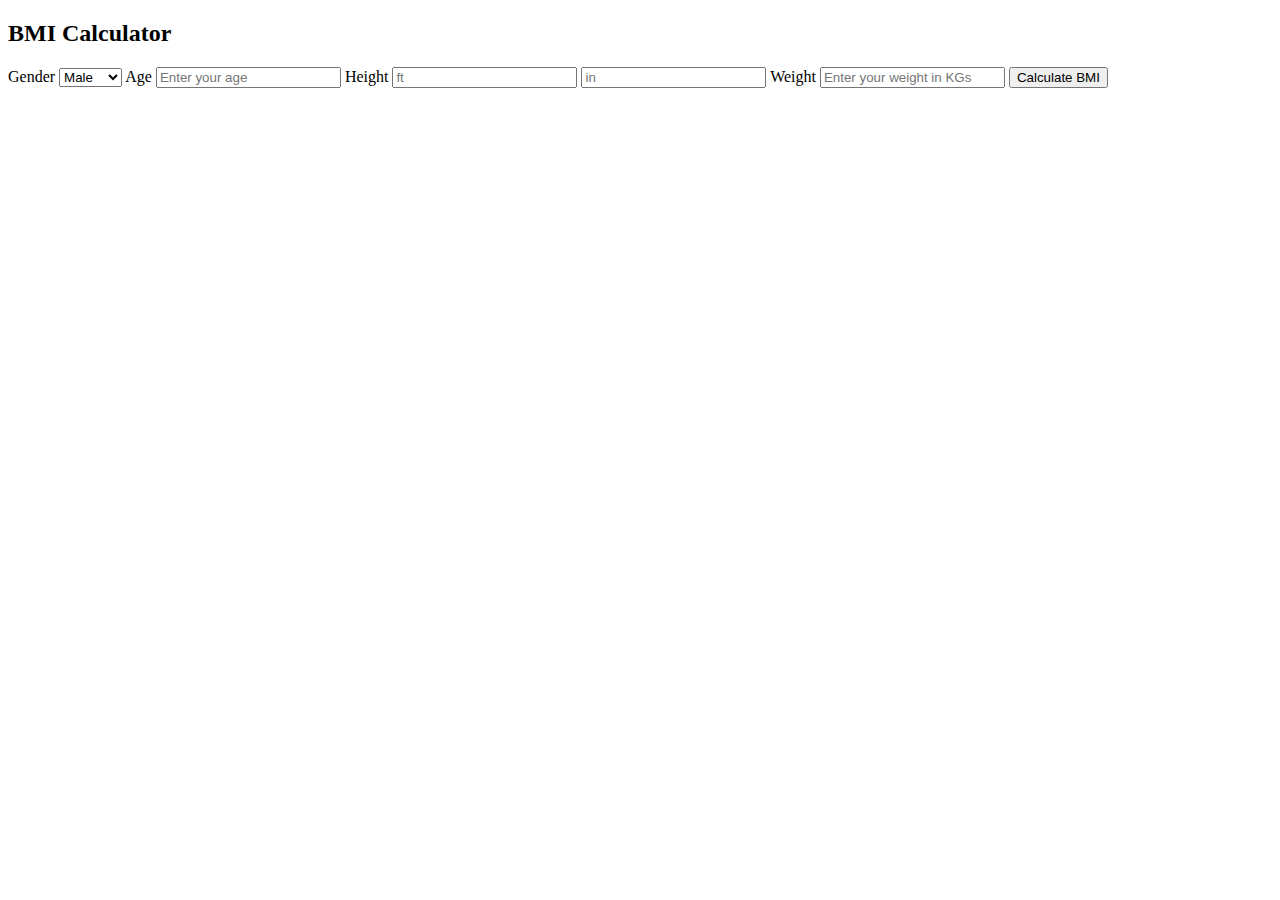
==== BMI Calculator/index.html @ 103dc6df "first commit" ====
<!DOCTYPE html>
<html lang="en">
<head>
    <meta charset="UTF-8">
    <meta name="viewport" content="width=device-width, initial-scale=1.0">
    <title>BMI Calculator</title>
</head>
<body>
    <div class="container">
        <h2>BMI Calculator</h2>
        <form id="bmiform">


         <label for="gender">Gender</label>

         <select id="gender" required>
            <option value="male">Male</option>
            <option value="female">female</option>

         </select>

         <label for="age">Age</label>
         <input type="text" id="age" placeholder="Enter your age" required>


         <label for="height-ft">Height</label>
         <input type="text" id="height-ft" placeholder="ft" required>
         <input type="text" id="height-in" placeholder="in" required>

         <label for="weight">Weight</label>
         <input type="text" id="weight" placeholder="Enter your weight in KGs" required>

         <input type="submit" value="Calculate BMI">
        </form>

           <div class="result"></div>
    </div>
</body>
</html>
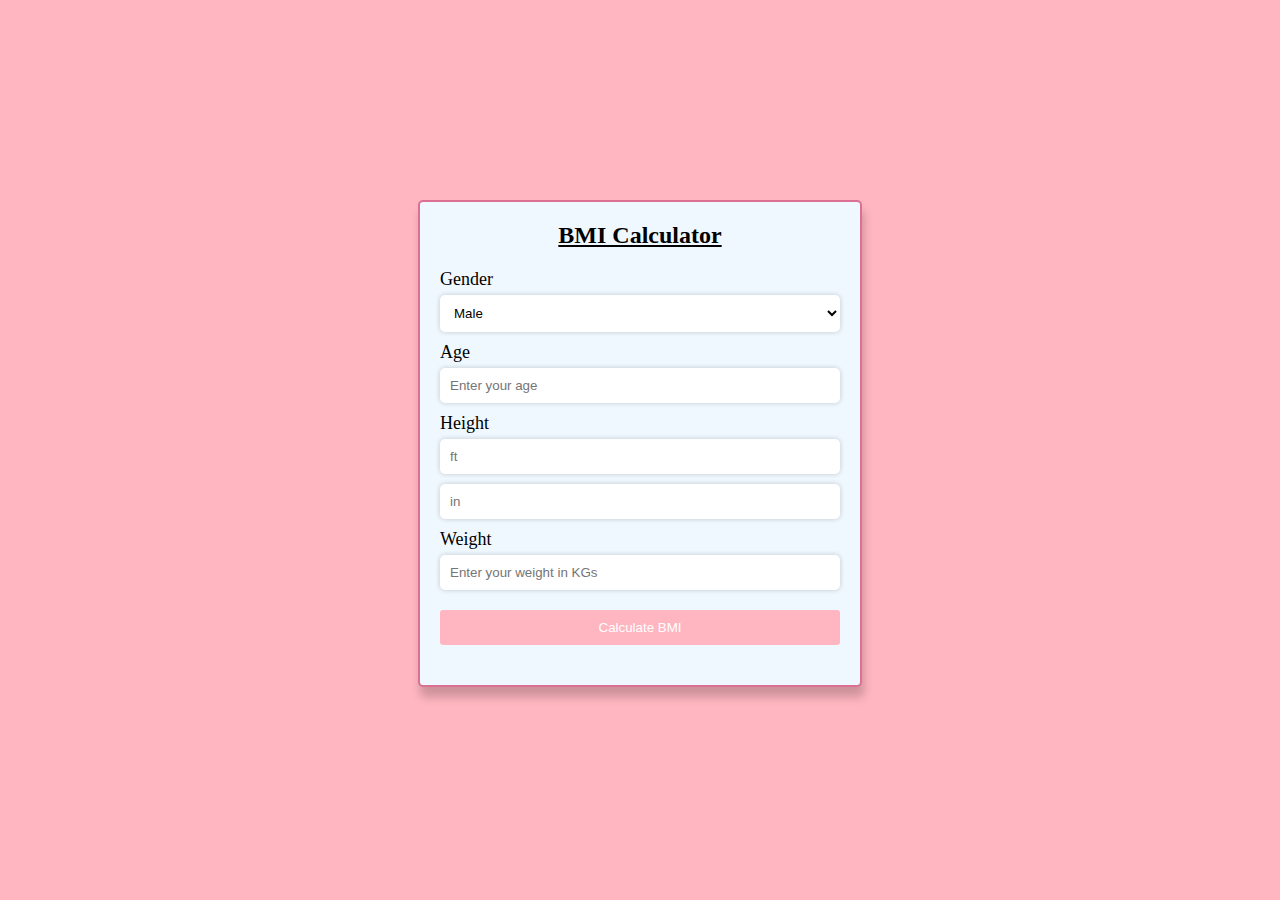
==== commit b4b066b0: "javascript part of code is added" ====
--- a/BMI Calculator/index.html
+++ b/BMI Calculator/index.html
@@ -4,6 +4,7 @@
     <meta charset="UTF-8">
     <meta name="viewport" content="width=device-width, initial-scale=1.0">
     <title>BMI Calculator</title>
+    <link rel="stylesheet" href="style.css">
 </head>
 <body>
     <div class="container">
@@ -20,20 +21,23 @@
          </select>
 
          <label for="age">Age</label>
-         <input type="text" id="age" placeholder="Enter your age" required>
+         <input type="number" id="age" placeholder="Enter your age" required>
 
 
          <label for="height-ft">Height</label>
-         <input type="text" id="height-ft" placeholder="ft" required>
-         <input type="text" id="height-in" placeholder="in" required>
+         <input type="number" id="height-ft" placeholder="ft" required>
+         <input type="number" id="height-in" placeholder="in" required>
 
          <label for="weight">Weight</label>
-         <input type="text" id="weight" placeholder="Enter your weight in KGs" required>
+         <input type="number" id="weight" placeholder="Enter your weight in KGs" required>
 
          <input type="submit" value="Calculate BMI">
         </form>
 
-           <div class="result"></div>
+           <div id="result">
+           </div>
+
     </div>
+    <script src="main.js"></script>
 </body>
 </html>--- a/BMI Calculator/style.css
+++ b/BMI Calculator/style.css
@@ -0,0 +1,75 @@
+body{
+    background-color: lightpink;
+    /* overflow: hidden; */
+}
+
+
+.container{
+    max-width: 400px;
+    margin: 200px auto;
+    padding: 20px;
+    background-color: aliceblue;
+    border: 2px solid palevioletred;
+    border-radius: 5px;
+    box-shadow: 2px 10px 10px rgba(0, 0, 0, 0.2);
+}
+
+h2{
+    margin-top: 0;
+    color: #000;
+    text-align: center;
+    text-decoration: underline;
+}
+form{
+    margin-bottom: 20px;
+    display: flex;
+    flex-direction: column;
+}
+
+label{
+    font-size: large;
+    font-weight: 600px;
+    margin-bottom: 5px;
+    color: #000;
+}
+
+input[type="number"],select{
+    width: 95%;
+    padding: 10px;
+    border: none;
+    background: #fff;
+    border-radius: 5px;
+    margin-bottom: 10px;
+    box-shadow: 0px 0px 5px rgba(0, 0, 0, 0.2);
+}
+
+input[type="number"]:focus,
+select:focus{
+outline: none;
+box-shadow: 0px 0px 5px #c11c84;
+}
+
+select{
+    width: 100%;
+}
+
+input[type="submit"]{
+    padding: 10px;
+    margin-top: 10px;
+    background-color: lightpink;
+    border: none;
+    border-radius: 3px;
+   color: #fff;
+   cursor: pointer;
+   transition: background-color 0.s ease;
+}
+
+input[type="submit"]:hover{
+   background-color: #c11c84;
+}
+
+#result{
+    font-weight: bold;
+    margin-top: 20px;
+    color: #c11c84;
+}
